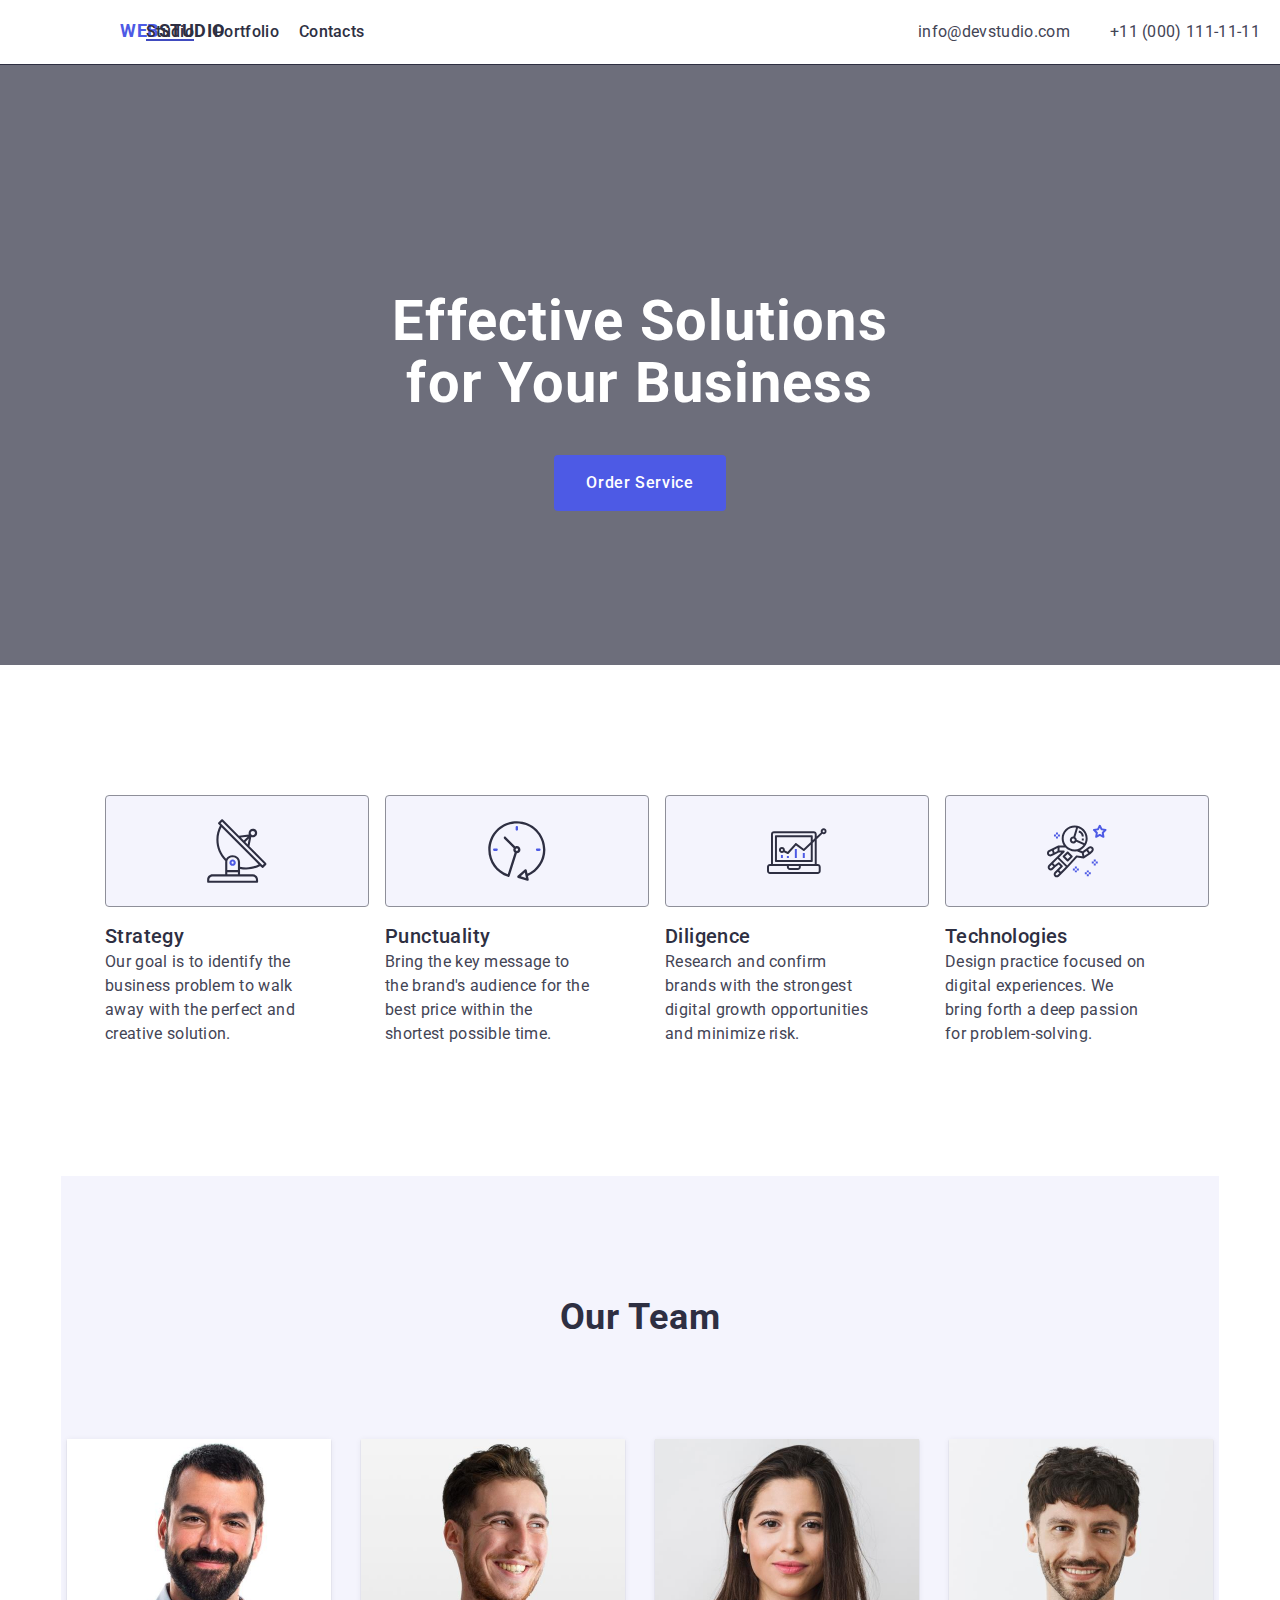
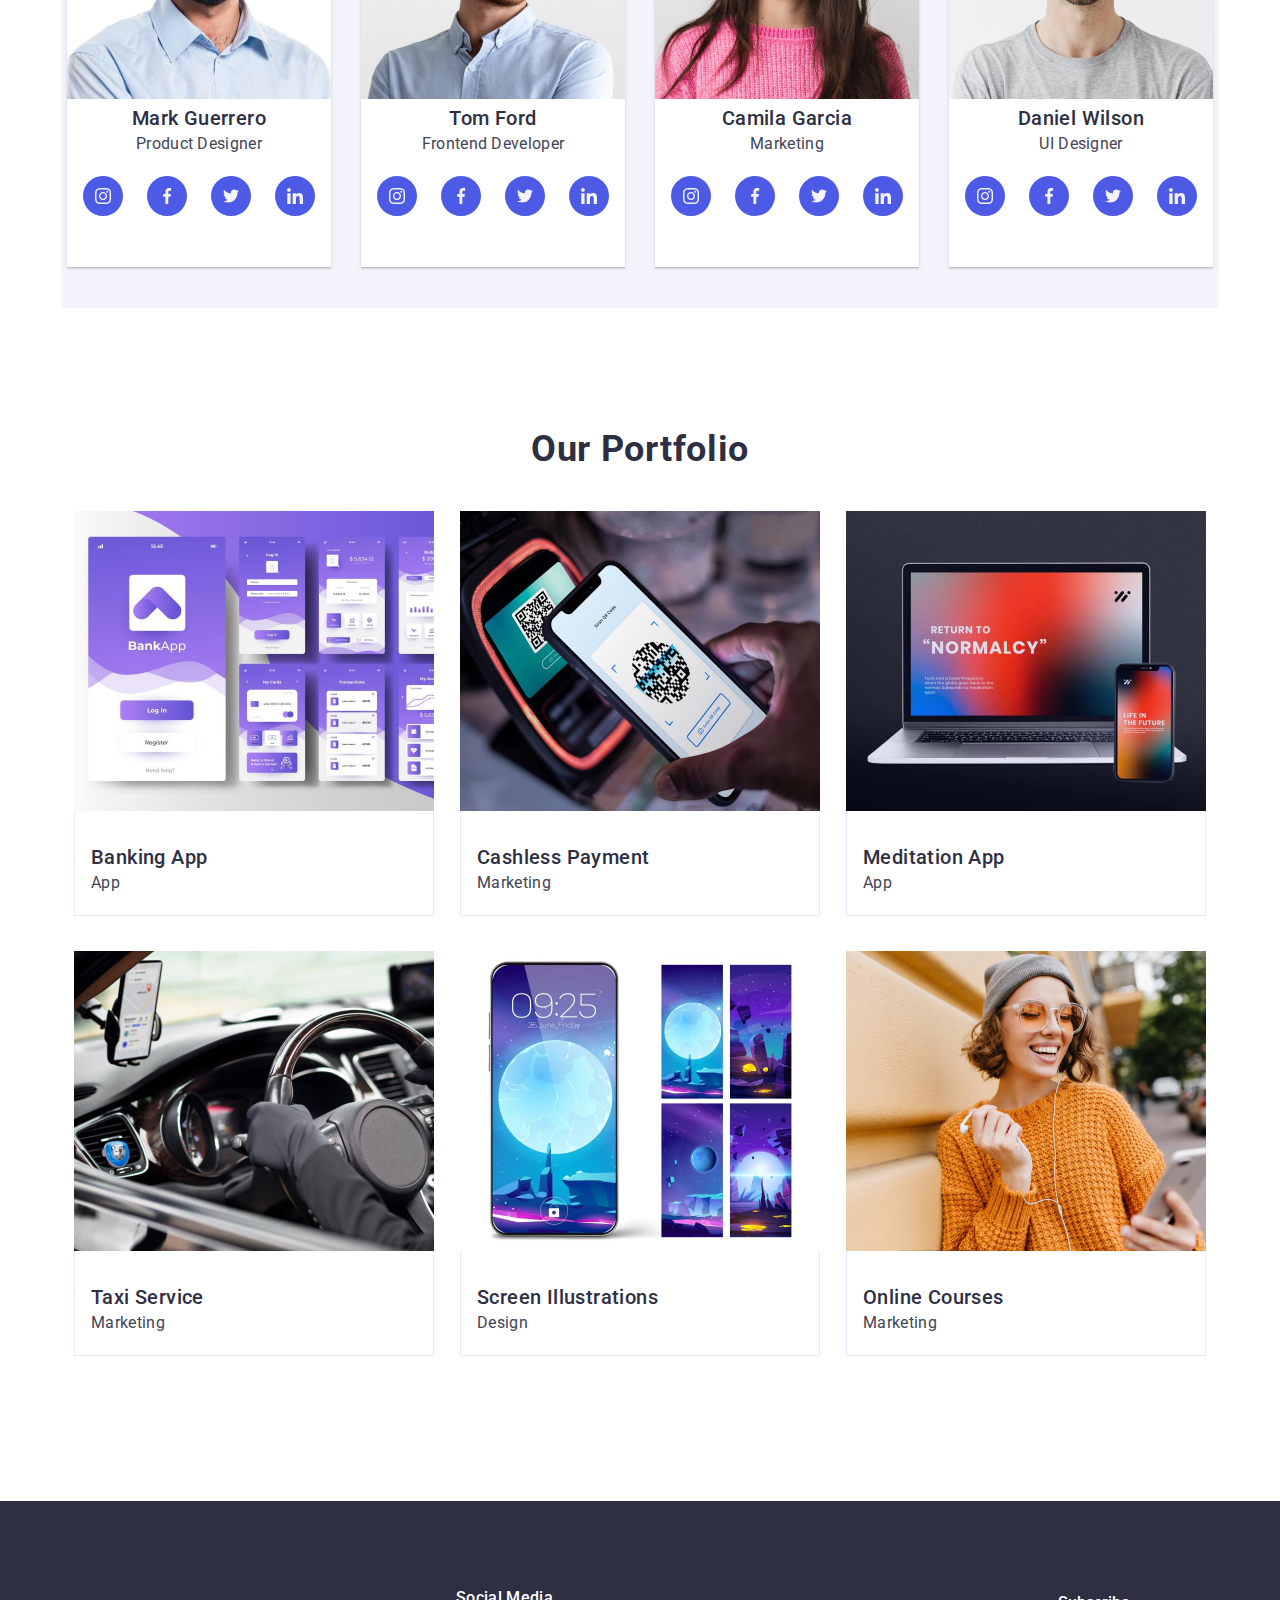
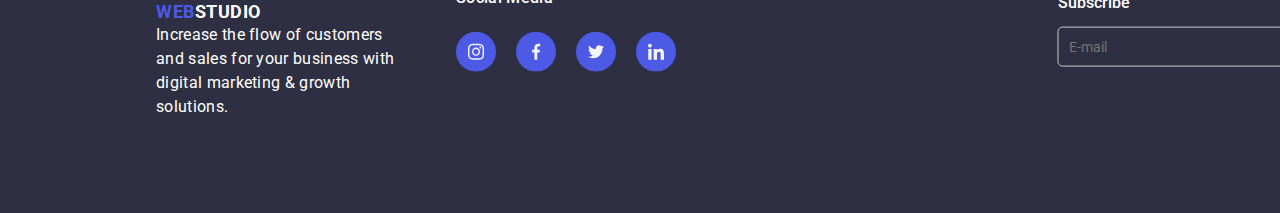
==== index.html @ 8fb86b96 "first" ====
<!DOCTYPE html>
<html lang="en">
  <head>
    <meta charset="UTF-8" />
    <meta name="viewport" content="width=device-width, initial-scale=1.0" />
    <link rel="preconnect" href="https://fonts.googleapis.com" />
    <link rel="preconnect" href="https://fonts.gstatic.com" crossorigin />
    <link
      href="https://fonts.googleapis.com/css2?family=Raleway:ital,wght@0,100..900;1,100..900&family=Roboto:ital,wght@0,100..900;1,100..900&display=swap"
      rel="stylesheet"
    />
    <link
      rel="stylesheet"
      href="https://cdnjs.cloudflare.com/ajax/libs/modern-normalize/3.0.1/modern-normalize.min.css"
    />

    <link rel="stylesheet" href="./css/styles.css" />
    <title>WEBSTUDIO</title>
  </head>

  <body>
    <header class="page-header">
      <div class="logo">
        <a href="#" class="title" style="margin-left: 100px"
          ><span>WEB</span>STUDIO</a
        >
      </div>

      <nav>
        <ul class="menu">
          <li class="menu-item"><a href="#studio" class="active">Studio</a></li>
          <li class="menu-item"><a href="#portfolio">Portfolio</a></li>
          <li class="menu-item"><a href="#contacts">Contacts</a></li>
        </ul>
      </nav>
      <address>
        <ul class="menu-address">
          <li class="address-item">
            <a href="mailto:info@devstudio.com">info@devstudio.com</a>
          </li>
          <li class="address-item">
            <a href="tel:+110001111111">+11 (000) 111-11-11</a>
          </li>
        </ul>
      </address>
    </header>

    <main>
      <section class="slide" id="studio">
        <h1 class="slide-title">Effective Solutions <br />for Your Business</h1>
        <button type="button" class="button1">Order Service</button>
      </section>
      <div class="container">
        <section class="section2">
          <div class="section2-item">
            <div class="section2-icon">
              <svg class="icon">
                <use
                  xlink:href="images/icomoon/symbol-defs.svg#icon-strategy"
                ></use>
              </svg>
            </div>
            <h3>Strategy</h3>
            <p>
              Our goal is to identify the business problem to walk away with the
              perfect and creative solution.
            </p>
          </div>
          <div class="section2-item">
            <div class="section2-icon">
              <svg class="icon">
                <use
                  xlink:href="images/icomoon/symbol-defs.svg#icon-punc"
                ></use>
              </svg>
            </div>
            <h3>Punctuality</h3>
            <p>
              Bring the key message to the brand's audience for the best price
              within the shortest possible time.
            </p>
          </div>
          <div class="section2-item">
            <div class="section2-icon">
              <svg class="icon">
                <use
                  xlink:href="images/icomoon/symbol-defs.svg#icon-diligence"
                ></use>
              </svg>
            </div>
            <h3>Diligence</h3>
            <p>
              Research and confirm brands with the strongest digital growth
              opportunities and minimize risk.
            </p>
          </div>
          <div class="section2-item">
            <div class="section2-icon">
              <svg class="icon">
                <use
                  xlink:href="images/icomoon/symbol-defs.svg#icon-techno"
                ></use>
              </svg>
            </div>
            <h3>Technologies</h3>
            <p>
              Design practice focused on digital experiences. We bring forth a
              deep passion for problem-solving.
            </p>
          </div>
        </section>

        <section class="section3">
          <h2>Our Team</h2>
          <ul class="section3-main">
            <li class="section3-item">
              <img
                src="./images/Mark.jpg"
                width="264"
                height="260"
                alt="Mark Guerrero"
              />

              <h3>Mark Guerrero</h3>
              <p>Product Designer</p>
              <ul class="social-icons">
                <li>
                  <a href="" target="_blank">
                    <svg class="social-icon">
                      <use
                        xlink:href="images/icomoon/symbol-defs.svg#icon-instagram"
                      ></use>
                    </svg>
                  </a>
                </li>
                <li>
                  <a href="https://www.facebook.com" target="_blank">
                    <svg class="social-icon">
                      <use
                        xlink:href="images/icomoon/symbol-defs.svg#icon-facebook"
                      ></use>
                    </svg>
                  </a>
                </li>
                <li>
                  <a href="https://www.twitter.com" target="_blank">
                    <svg class="social-icon">
                      <use
                        xlink:href="images/icomoon/symbol-defs.svg#icon-twitter"
                      ></use>
                    </svg>
                  </a>
                </li>
                <li>
                  <a href="https://www.linkedin.com" target="_blank">
                    <svg class="social-icon">
                      <use
                        xlink:href="images/icomoon/symbol-defs.svg#icon-linkedin"
                      ></use>
                    </svg>
                  </a>
                </li>
              </ul>
            </li>
            <li class="section3-item">
              <img
                src="./images/Tom.jpg"
                width="264"
                height="260"
                alt="Tom Ford"
              />
              <h3>Tom Ford</h3>
              <p>Frontend Developer</p>
              <ul class="social-icons">
                <li>
                  <a href="https://www.instagram.com" target="_blank">
                    <svg class="social-icon">
                      <use
                        xlink:href="images/icomoon/symbol-defs.svg#icon-instagram"
                      ></use>
                    </svg>
                  </a>
                </li>
                <li>
                  <a href="https://www.facebook.com" target="_blank">
                    <svg class="social-icon">
                      <use
                        xlink:href="images/icomoon/symbol-defs.svg#icon-facebook"
                      ></use>
                    </svg>
                  </a>
                </li>
                <li>
                  <a href="https://www.twitter.com" target="_blank">
                    <svg class="social-icon">
                      <use
                        xlink:href="images/icomoon/symbol-defs.svg#icon-twitter"
                      ></use>
                    </svg>
                  </a>
                </li>
                <li>
                  <a href="https://www.linkedin.com" target="_blank">
                    <svg class="social-icon">
                      <use
                        xlink:href="images/icomoon/symbol-defs.svg#icon-linkedin"
                      ></use>
                    </svg>
                  </a>
                </li>
              </ul>
            </li>
            <li class="section3-item">
              <img
                src="./images/Camila.jpg"
                width="264"
                height="260"
                alt="Camila Garcia"
              />
              <h3>Camila Garcia</h3>
              <p>Marketing</p>
              <ul class="social-icons">
                <li>
                  <a href="https://www.instagram.com" target="_blank">
                    <svg class="social-icon">
                      <use
                        xlink:href="images/icomoon/symbol-defs.svg#icon-instagram"
                      ></use>
                    </svg>
                  </a>
                </li>
                <li>
                  <a href="https://www.facebook.com" target="_blank">
                    <svg class="social-icon">
                      <use
                        xlink:href="images/icomoon/symbol-defs.svg#icon-facebook"
                      ></use>
                    </svg>
                  </a>
                </li>
                <li>
                  <a href="https://www.twitter.com" target="_blank">
                    <svg class="social-icon">
                      <use
                        xlink:href="images/icomoon/symbol-defs.svg#icon-twitter"
                      ></use>
                    </svg>
                  </a>
                </li>
                <li>
                  <a href="https://www.linkedin.com" target="_blank">
                    <svg class="social-icon">
                      <use
                        xlink:href="images/icomoon/symbol-defs.svg#icon-linkedin"
                      ></use>
                    </svg>
                  </a>
                </li>
              </ul>
            </li>
            <li class="section3-item">
              <img
                src="./images/Daniel.jpg"
                width="264"
                height="260"
                alt="Daniel Wilson"
              />
              <h3>Daniel Wilson</h3>
              <p>UI Designer</p>
              <ul class="social-icons">
                <li>
                  <a href="https://www.instagram.com" target="_blank">
                    <svg class="social-icon">
                      <use
                        xlink:href="images/icomoon/symbol-defs.svg#icon-instagram"
                      ></use>
                    </svg>
                  </a>
                </li>
                <li>
                  <a href="https://www.facebook.com" target="_blank">
                    <svg class="social-icon">
                      <use
                        xlink:href="images/icomoon/symbol-defs.svg#icon-facebook"
                      ></use>
                    </svg>
                  </a>
                </li>
                <li>
                  <a href="https://www.twitter.com" target="_blank">
                    <svg class="social-icon">
                      <use
                        xlink:href="images/icomoon/symbol-defs.svg#icon-twitter"
                      ></use>
                    </svg>
                  </a>
                </li>
                <li>
                  <a href="https://www.linkedin.com" target="_blank">
                    <svg class="social-icon">
                      <use
                        xlink:href="images/icomoon/symbol-defs.svg#icon-linkedin"
                      ></use>
                    </svg>
                  </a>
                </li>
              </ul>
            </li>
          </ul>
        </section>
        <section class="section4" id="portfolio">
          <h2>Our Portfolio</h2>
          <ul class="section4-main">
            <li class="section4-item">
              <div class="image-container">
                <img src="./images/bankingapp.jpg" alt="Banking App" />
                <div class="overlay">
                  14 Stylish and User-Friendly App Design Concepts · Task
                  Manager App · Calorie Tracker App · Exotic Fruit Ecommerce App
                  · Cloud Storage App
                </div>
              </div>
              <div class="section4-text">
                <h3>Banking App</h3>
                <p>App</p>
              </div>
            </li>
            <li class="section4-item">
              <div class="image-container">
                <img
                  src="./images/cashlesspayment.jpg"
                  alt="Cashless Payment"
                />
                <div class="overlay">
                  14 Stylish and User-Friendly App Design Concepts · Task
                  Manager App · Calorie Tracker App · Exotic Fruit Ecommerce App
                  · Cloud Storage App
                </div>
              </div>
              <div class="section4-text">
                <h3>Cashless Payment</h3>
                <p>Marketing</p>
              </div>
            </li>
            <li class="section4-item">
              <div class="image-container">
                <img src="./images/meditationapp.jpg" alt="Meditation App" />
                <div class="overlay">
                  14 Stylish and User-Friendly App Design Concepts · Task
                  Manager App · Calorie Tracker App · Exotic Fruit Ecommerce App
                  · Cloud Storage App
                </div>
              </div>
              <div class="section4-text">
                <h3>Meditation App</h3>
                <p>App</p>
              </div>
            </li>
            <li class="section4-item">
              <div class="image-container">
                <img src="./images/taxiservice.jpg" alt="Taxi Service" />
                <div class="overlay">
                  14 Stylish and User-Friendly App Design Concepts · Task
                  Manager App · Calorie Tracker App · Exotic Fruit Ecommerce App
                  · Cloud Storage App
                </div>
              </div>
              <div class="section4-text">
                <h3>Taxi Service</h3>
                <p>Marketing</p>
              </div>
            </li>
            <li class="section4-item">
              <div class="image-container">
                <img src="./images/screen.jpg" alt="Screen Illustrations" />
                <div class="overlay">
                  14 Stylish and User-Friendly App Design Concepts · Task
                  Manager App · Calorie Tracker App · Exotic Fruit Ecommerce App
                  · Cloud Storage App
                </div>
              </div>
              <div class="section4-text">
                <h3>Screen Illustrations</h3>
                <p>Design</p>
              </div>
            </li>
            <li class="section4-item">
              <div class="image-container">
                <img src="./images/online.jpg" alt="Online Courses" />
                <div class="overlay">
                  14 Stylish and User-Friendly App Design Concepts · Task
                  Manager App · Calorie Tracker App · Exotic Fruit Ecommerce App
                  · Cloud Storage App
                </div>
              </div>
              <div class="section4-text">
                <h3>Online Courses</h3>
                <p>Marketing</p>
              </div>
            </li>
          </ul>
        </section>
      </div>
    </main>

    <footer class="footer">
      <div class="footer-text">
        <a href="#" class="title" style="color: white"
          ><span>WEB</span>STUDIO</a
        >
        <p style="color: white">
          Increase the flow of customers and sales for your business with
          digital marketing & growth solutions.
        </p>
      </div>
      <div class="footer-social">
        <h3>Social Media</h3>
        <ul class="footer-icons">
          <li>
            <a href="https://www.instagram.com" target="_blank">
              <svg class="social-icon">
                <use
                  xlink:href="images/icomoon/symbol-defs.svg#icon-instagram"
                ></use>
              </svg>
            </a>
          </li>
          <li>
            <a href="https://www.facebook.com" target="_blank">
              <svg class="social-icon">
                <use
                  xlink:href="images/icomoon/symbol-defs.svg#icon-facebook"
                ></use>
              </svg>
            </a>
          </li>
          <li>
            <a href="https://www.twitter.com" target="_blank">
              <svg class="social-icon">
                <use
                  xlink:href="images/icomoon/symbol-defs.svg#icon-twitter"
                ></use>
              </svg>
            </a>
          </li>
          <li>
            <a href="https://www.linkedin.com" target="_blank">
              <svg class="social-icon">
                <use
                  xlink:href="images/icomoon/symbol-defs.svg#icon-linkedin"
                ></use>
              </svg>
            </a>
          </li>
        </ul>
        <div class="subscribe">
            <label class="sub-label">Subscribe</label>
            <div class="input-container">
              <input class="email" type="email" placeholder="E-mail" />
              <button class="sub-button"type="submit">Subscribe
                <svg style="width:24px; height:24px; margin-left:10px">
                    <use
                      xlink:href="images/icomoon/symbol-defs.svg#icon-subs"
                    ></use>
                  </svg>
              </button>
            </div>
          </div>
          
    </footer>
  </body>
</html>
---- css/styles.css ----
* {
  margin: 0;
  padding: 0;
  position: relative;
  box-sizing: border-box;
}

body {
  font-family: "Roboto", sans-serif;
}

.container {
  width: 1158px;
  margin: 0 auto;
}

.page-header {
  display: flex;
  align-items: center;
  justify-content: space-between;
  border-bottom: 1px solid #2e2f42;
  padding: 20px;
}

.title {
  text-decoration: none;
  font-size: 18px;
  color: #2e2f42;
  line-height: 1.2;
  font-weight: 700;
  letter-spacing: 0.03em;
  transition: color 250ms cubic-bezier(0.4, 0, 0.2, 1);
}

.title span {
  color: #4d5ae5;
}

.logo {
  width: 115px;
  height: 24px;
}

.menu {
  display: flex;
  list-style: none;
  width: 261px;
  height: 24px;
  margin-right: 500px;
  gap: 20px;
}

.menu-item a {
  text-decoration: none;
  font-family: "Roboto";
  color: #2e2f42;
  font-size: 16px;
  font-weight: 500;
  line-height: 1.5;
  letter-spacing: 0.02em;
  transition: color 250ms cubic-bezier(0.4, 0, 0.2, 1);
}

.menu-item a:hover,
.menu-item a:active {
  color: #404bbf;
  transition: color 250ms cubic-bezier(0.4, 0, 0.2, 1);
}

.menu-item a.active::after {
  content: "";
  position: absolute;
  bottom: 0;
  left: 0;
  width: 100%;
  height: 2px;
  background-color: #404bbf;
  transition: background-color 250ms cubic-bezier(0.4, 0, 0.2, 1);
}

.menu-address {
  list-style: none;
  display: flex;
  gap: 40px;
}

.address-item a {
  text-decoration: none;
  font-weight: 400;
  font-size: 16px;
  line-height: 1.5;
  letter-spacing: 0.02em;
  font-family: "Roboto", sans-serif;
  font-style: normal;
  color: #434455;
  transition: color 250ms cubic-bezier(0.4, 0, 0.2, 1);
}

.address-item a:hover {
  color: #404bbf;
}

.slide {
  background-image: url("../images/slideback.jpg"), url("../images/Dark-bg.png");
  background-size: cover;
  background-position: center, center;
  background-repeat: no-repeat;
  background-blend-mode: overlay;
  width: 100%;
  height: 600px;
  padding-top: 72px;
  display: flex;
  flex-direction: column;
  align-items: center;
  justify-content: center;
  text-align: center;
}

.button1 {
  font-weight: 500;
  font-size: 16px;
  line-height: 1.5;
  letter-spacing: 0.04em;
  color: #ffffff;
  background-color: #4d5ae5;
  border-radius: 4px;
  padding-top: 16px;
  padding-right: 32px;
  padding-bottom: 16px;
  padding-left: 32px;
  gap: 10px;
  border: none;
  cursor: pointer;
  margin-top: 40px;
  transition: background-color 250ms cubic-bezier(0.4, 0, 0.2, 1);
}

.button1:hover {
  background-color: #404bbf;
}

.slide-title {
  font-weight: 700;
  font-size: 56px;
  line-height: 1.1;
  color: #ffffff;
  letter-spacing: 0.02em;
}

.section2,
.section3,
.section4 {
  padding-top: 120px;
  padding-bottom: 120px;
}

.section2 {
  display: flex;
  justify-content: center;
  gap: 30px;
  max-width: 1000px;
  margin-left: auto;
  margin-right: auto;
}

.section2-item {
  padding: 10px;
  max-width: 230px;
  margin-right: 20px;
}

.section2-icon {
  width: 264px;
  height: 112px;
  border-radius: 4px;
  border-width: 1px;
  display: flex;
  justify-content: center;
  background-color: #f4f4fd;
  border: 1px solid #8e8f99;
  align-items: center;
  margin-bottom: 15px;
  transition: transform 250ms cubic-bezier(0.4, 0, 0.2, 1);
}

.icon {
  width: 59.717105865478516px;
  height: 64px;
  transition: transform 250ms cubic-bezier(0.4, 0, 0.2, 1);
}

.icon:hover,
.icon:focus {
  transition: transform 250ms cubic-bezier(0.4, 0, 0.2, 1);
  transform: scale(1.1);
}

h3 {
  font-weight: 500;
  font-size: 20px;
  line-height: 1.4;
  letter-spacing: 0.02em;
  color: #2e2f42;
}

h2 {
  font-weight: 700;
  font-size: 36px;
  line-height: 1.2;
  letter-spacing: 0.02em;
  color: #2e2f42;
}

p {
  font-weight: 400;
  font-size: 16px;
  line-height: 1.5;
  letter-spacing: 0.02em;
  color: #434455;
}

.section3 {
  width: 100%;
  text-align: center;
  height: 732px;
  background-color: #F4F4FD;
}

.section3-main {
  display: flex;
  justify-content: center;
  gap: 30px;
  list-style: none;
}

.section3-item {
  list-style-type: none;
  width: 264px;
  height: 428px;
  margin-top: 100px;
  gap: 32px;
  background-color: #ffffff;
  box-shadow: 0px 2px 1px 0px #2e2f4214, 0px 1px 1px 0px #2e2f4229,
    0px 1px 6px 0px #2e2f4214;
  transition: box-shadow 250ms cubic-bezier(0.4, 0, 0.2, 1),
    transform 250ms cubic-bezier(0.4, 0, 0.2, 1);
}

.section3-item:hover {
  box-shadow: 0px 10px 20px rgba(0, 0, 0, 0.2);
  transform: scale(1.05);
}

.social-icons {
  display: flex;
  gap: 24px;
  list-style: none;
  padding-top: 20px;
  align-items: center;
  justify-content: center;
}

.social-icon {
  width: 40px;
  height: 40px;
  transition: transform 250ms cubic-bezier(0.4, 0, 0.2, 1);
}

.social-icon:hover,
.social-icon:focus {
  transition: transform 250ms cubic-bezier(0.4, 0, 0.2, 1);
  transform: scale(1.1);
}

.section4 {
  width: 1158px;
  text-align: center;
}

.section4-main {
  margin-top: 30px;
  display: flex;
  flex-wrap: wrap;
  justify-content: space-around;
}

.section4-item {
  list-style-type: none;
  width: 360px;
  height: 420px;
  gap: 8px;
  margin: 10px;
  background: #ffffff;
  transition: box-shadow 0.3s ease, transform 0.3s ease;
}

.section4-item:hover {
  box-shadow: 0 10px 20px rgba(0, 0, 0, 0.2);
  transform: translateY(-5px);
}
.section4-item img{
  display:block;
}
.image-container {
  position: relative;
  overflow: hidden; 
}

.image-container img {
  width: 360px;
  height: 300px;
  display: block;
}

.overlay {
  display: flex; 
  justify-content: center;
  align-items: center; 
  text-align: center;
  padding: 8px;
  background-color: rgba(63, 81, 181); 
  color: #fff;
  font-family: sans-serif;
  position: absolute;
  top: 0;
  left: 0;
  width: 100%;
  height: 100%;
  transform: translateY(100%); 
  transition: transform 250ms ease-in-out;
}

.image-container:hover .overlay {
  transform: translateY(0); 
 
}

.section4-text {
  text-align: left;
  padding-top: 32px;
  padding-right: 16px;
  padding-bottom: 20px;
  padding-left: 16px;
  border-top:none;
  border-left: 1px solid #E7E9FC;
  border-right: 1px solid #E7E9FC;
  border-bottom: 1px solid #E7E9FC;
}

.footer {
  width: 100%;
  height: 312px;
  background-color: #2e2f42;
  display: flex;
  flex-direction: column;
  justify-content: center;
}

.footer-text {
  text-align: left;
  padding-left: 156px;
  width: 400px;
  height: 112px;
}

.footer-social {
  position: absolute;
  top: 50%;
  left: 45%;
  transform: translate(-50%, -50%);
  display: flex;
  justify-content: center;
  flex-direction: column;
  align-items: flex-start;
}

.footer-social h3 {
  font-family: "Roboto";
  font-weight: 500;
  font-size: 16px;
  line-height: 1.2;
  letter-spacing: 2%;
  color: #ffffff;
  padding-bottom: 25px;
}
.footer-icons {
  list-style: none;
  margin-bottom:50px;
  display: flex;
}
.footer-icons li {
  padding-right: 20px;
}
.subscribe {
  position: absolute;
  top: 30%;
  transform: translate(-50%, -50%);
  display: flex;
  flex-direction: column;  
  justify-content: center;
  align-items: flex-start; 
  width: 453px;
  left: 828px;
  border-radius: 4px;
  border-width: 1px;
}

.input-container {
  display: flex;
  align-items: center;  
  gap: 20px; 
}

.email {
  padding: 10px;
  width: 264px;
  height: 40px;
  font-size: 14px;
  border: 1px solid #ccc;
  border-radius: 5px;
  background-color: transparent;
  box-sizing: border-box;   
  display: block;
}

.sub-button {
  padding: 10px;
  height: 40px;
  width: 165px;
  background-color: #4D5AE5;
  color: white;
  border: none;
  border-radius: 5px;
  cursor: pointer;
  display: flex;
  align-items: center;  
  justify-content: center;
}

.sub-button:hover {
  background-color: #45a049;
}

.sub-label {
  font-family: "Roboto";
  font-weight: 500;
  font-size: 16px;
  line-height: 1.2;
  letter-spacing: 2%;
  color: #ffffff;
  margin-bottom:15px;
}
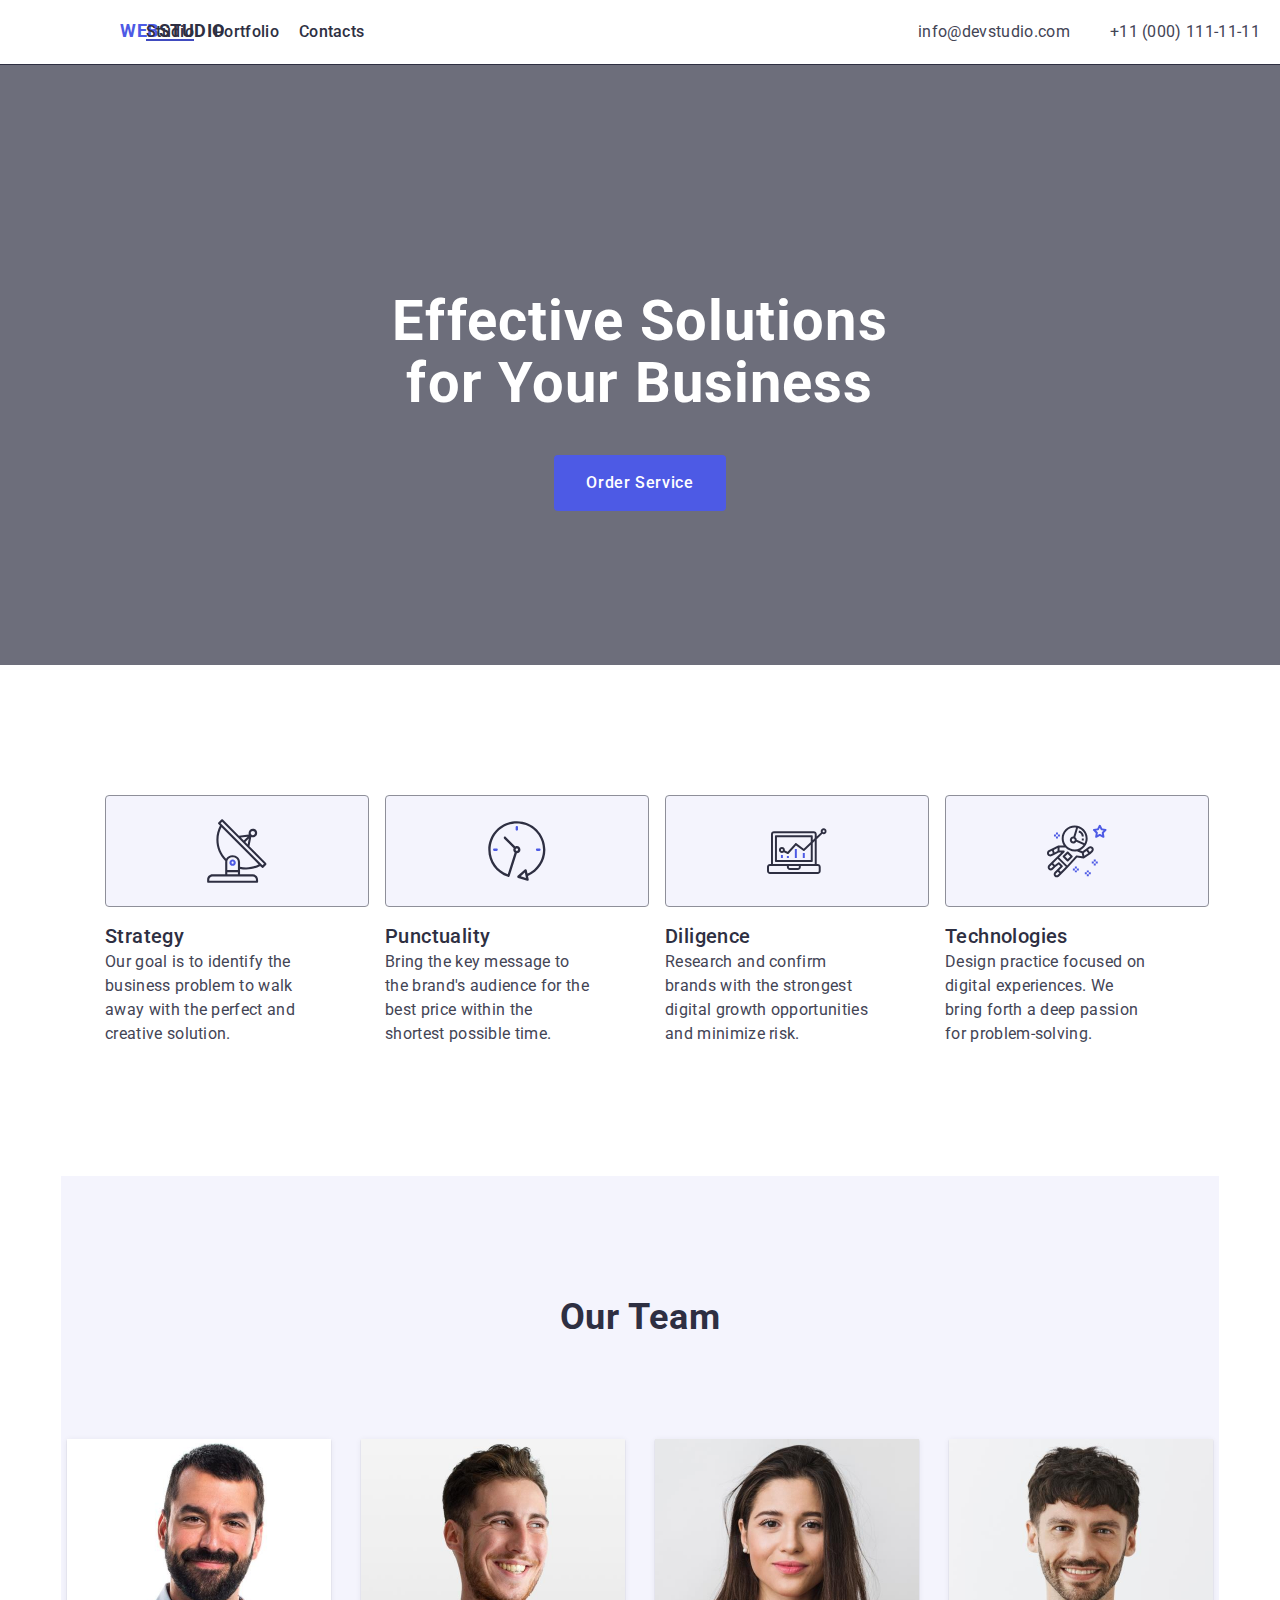
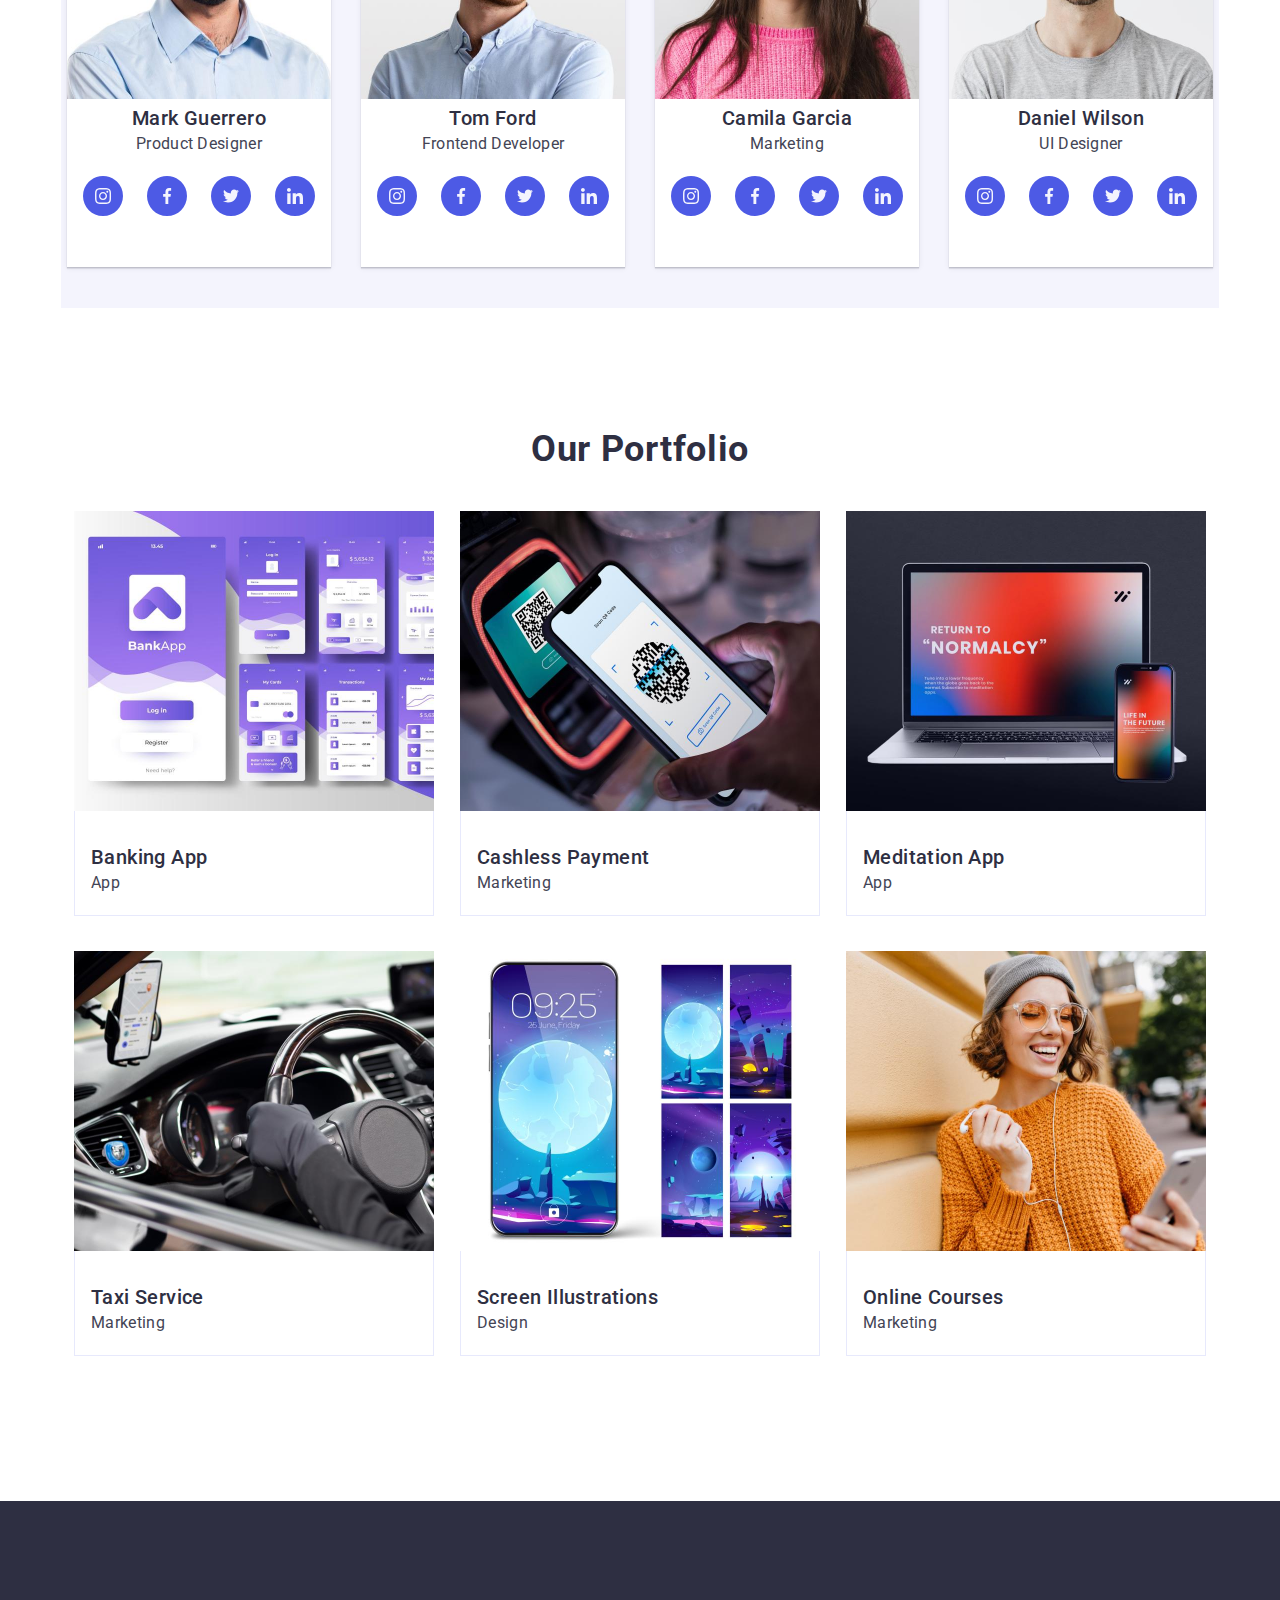
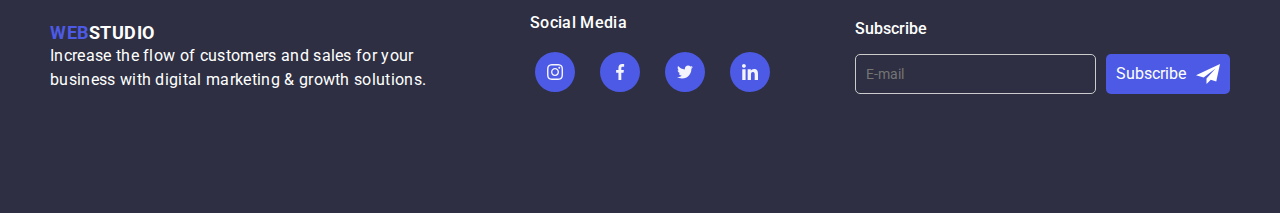
==== commit 65b83349: "first-update" ====
--- a/index.html
+++ b/index.html
@@ -453,20 +453,20 @@
             </a>
           </li>
         </ul>
-        <div class="subscribe">
-            <label class="sub-label">Subscribe</label>
-            <div class="input-container">
-              <input class="email" type="email" placeholder="E-mail" />
-              <button class="sub-button"type="submit">Subscribe
-                <svg style="width:24px; height:24px; margin-left:10px">
-                    <use
-                      xlink:href="images/icomoon/symbol-defs.svg#icon-subs"
-                    ></use>
-                  </svg>
-              </button>
-            </div>
+      </div>
+      <div class="subscribe">
+          <label class="sub-label">Subscribe</label>
+          <div class="input-container">
+            <input class="email" type="email" placeholder="E-mail" />
+            <button class="sub-button"type="submit">Subscribe
+              <svg style="width:24px; height:24px; margin-left:10px">
+                  <use
+                    xlink:href="images/icomoon/symbol-defs.svg#icon-subs"
+                  ></use>
+                </svg>
+            </button>
           </div>
-          
+      </div>
     </footer>
   </body>
 </html>
--- a/css/styles.css
+++ b/css/styles.css
@@ -352,26 +352,24 @@
   height: 312px;
   background-color: #2e2f42;
   display: flex;
-  flex-direction: column;
-  justify-content: center;
+  flex-direction: row;
+  justify-content: space-between;
+  align-items: center;
+  padding: 0 50px;
 }
 
 .footer-text {
   text-align: left;
-  padding-left: 156px;
-  width: 400px;
-  height: 112px;
+  max-width: 400px;
+  color: white;
 }
 
 .footer-social {
-  position: absolute;
-  top: 50%;
-  left: 45%;
-  transform: translate(-50%, -50%);
-  display: flex;
-  justify-content: center;
+  display: flex;
   flex-direction: column;
   align-items: flex-start;
+  text-align: left;
+  flex-grow: 0;
 }
 
 .footer-social h3 {
@@ -379,48 +377,51 @@
   font-weight: 500;
   font-size: 16px;
   line-height: 1.2;
-  letter-spacing: 2%;
   color: #ffffff;
-  padding-bottom: 25px;
-}
+  margin-bottom: 15px;
+}
+
 .footer-icons {
   list-style: none;
-  margin-bottom:50px;
-  display: flex;
-}
+  display: flex;
+  gap: 15px;
+}
+
 .footer-icons li {
-  padding-right: 20px;
-}
+  padding: 5px;
+}
+
 .subscribe {
-  position: absolute;
-  top: 30%;
-  transform: translate(-50%, -50%);
-  display: flex;
-  flex-direction: column;  
-  justify-content: center;
-  align-items: flex-start; 
-  width: 453px;
-  left: 828px;
-  border-radius: 4px;
-  border-width: 1px;
+  display: flex;
+  flex-direction: column;
+  align-items: flex-start;
+  max-width: 453px;
+}
+
+.sub-label {
+  font-family: "Roboto";
+  font-weight: 500;
+  font-size: 16px;
+  color: #ffffff;
+  margin-bottom: 15px;
 }
 
 .input-container {
   display: flex;
-  align-items: center;  
-  gap: 20px; 
+  gap: 10px;
+  width: 100%;
+  justify-content: flex-start;
 }
 
 .email {
   padding: 10px;
-  width: 264px;
-  height: 40px;
+  width: 100%;
+  max-width: 264px;
   font-size: 14px;
   border: 1px solid #ccc;
   border-radius: 5px;
   background-color: transparent;
-  box-sizing: border-box;   
-  display: block;
+  box-sizing: border-box;
 }
 
 .sub-button {
@@ -433,20 +434,10 @@
   border-radius: 5px;
   cursor: pointer;
   display: flex;
-  align-items: center;  
+  align-items: center;
   justify-content: center;
 }
 
 .sub-button:hover {
   background-color: #45a049;
 }
-
-.sub-label {
-  font-family: "Roboto";
-  font-weight: 500;
-  font-size: 16px;
-  line-height: 1.2;
-  letter-spacing: 2%;
-  color: #ffffff;
-  margin-bottom:15px;
-}
